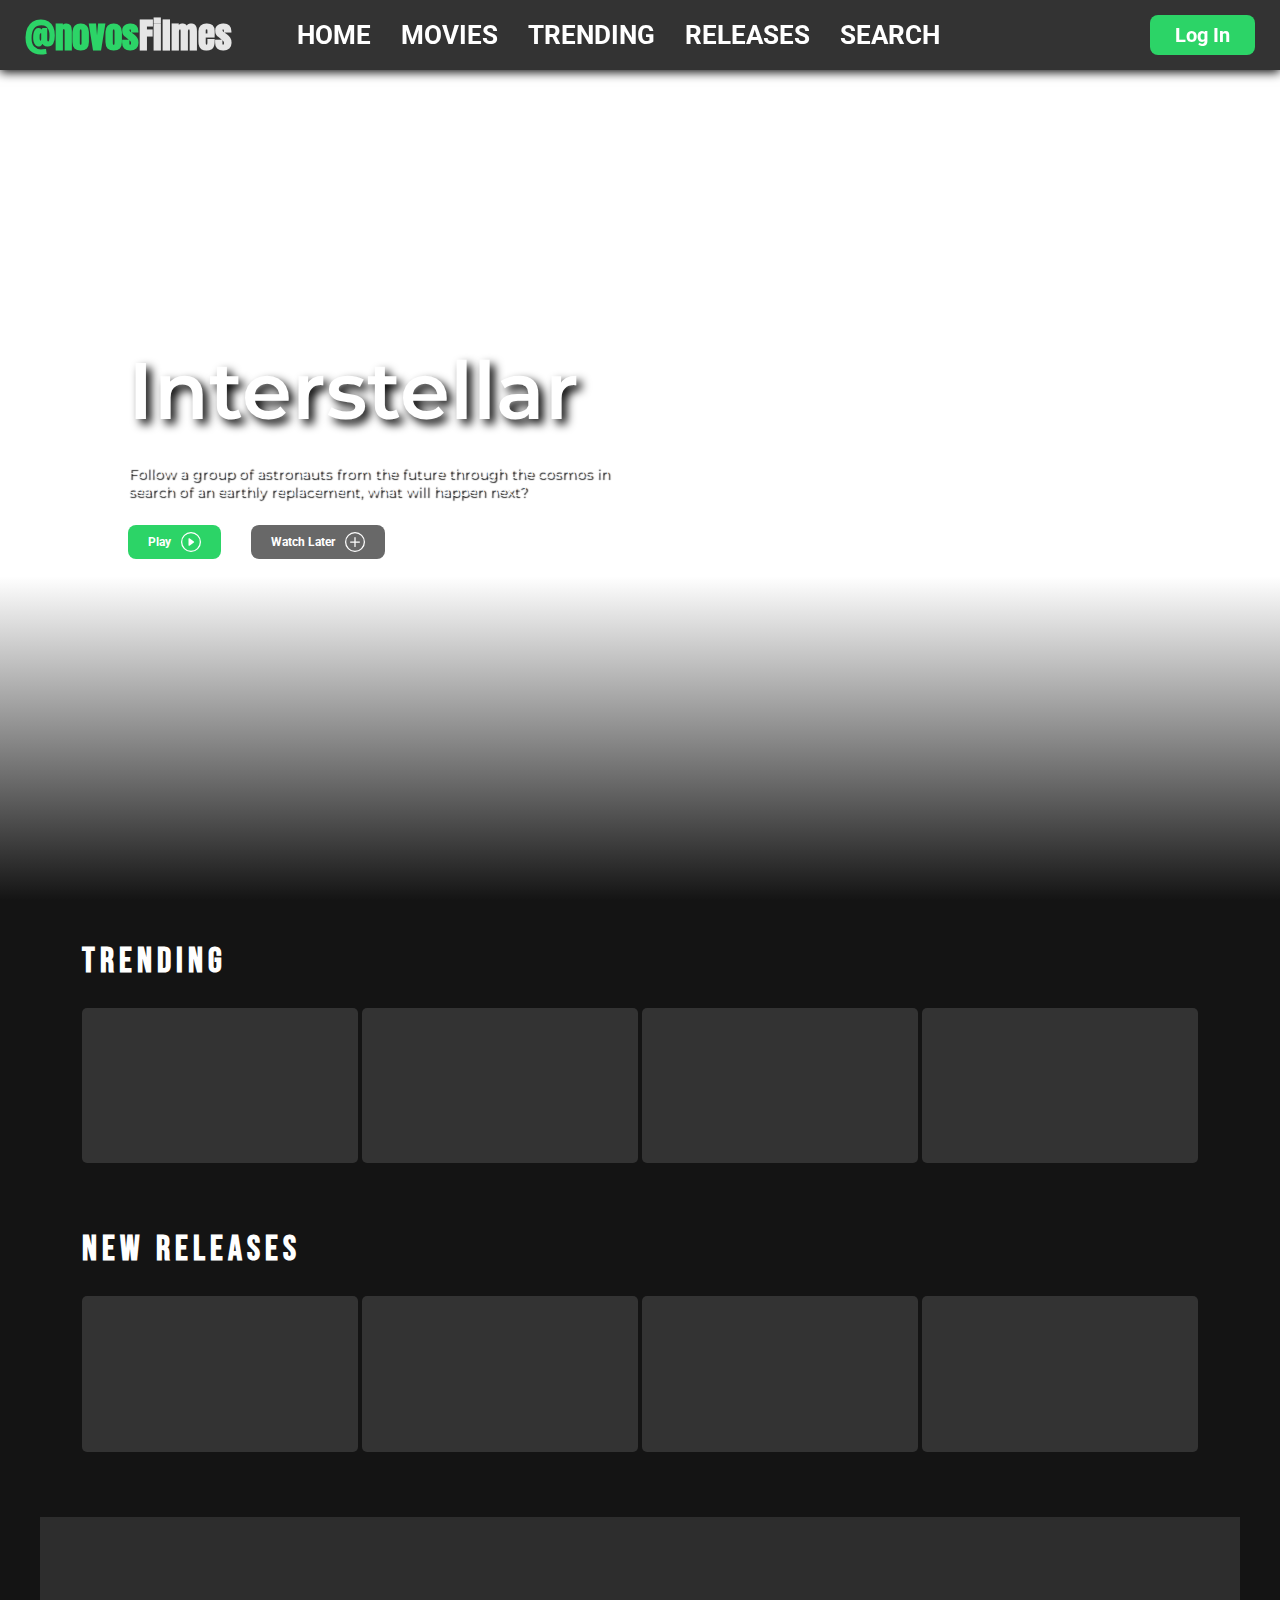
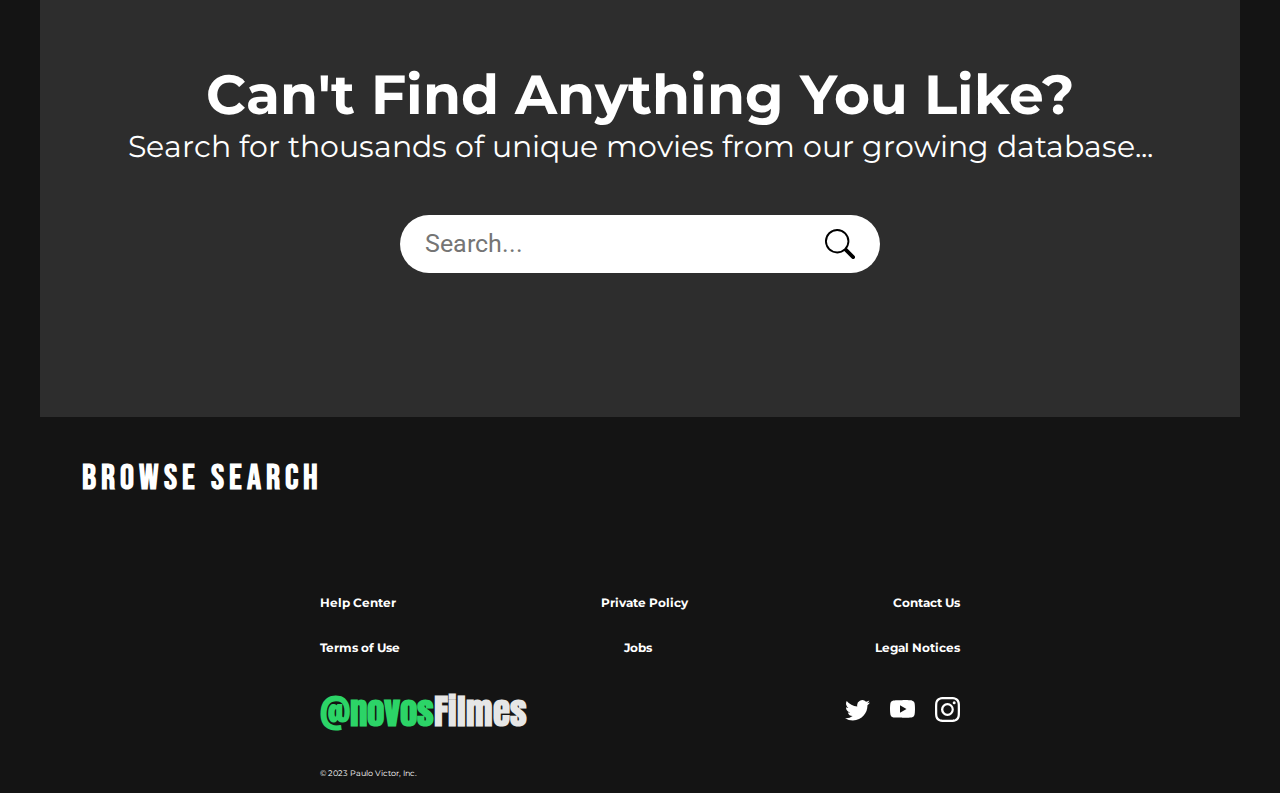
==== index.html @ eb597e78 "Initial commit" ====
<!DOCTYPE html>
<html lang="en">

<head>
  <meta charset="UTF-8">
  <meta http-equiv="X-UA-Compatible" content="IE=edge">
  <meta name="viewport" content="width=device-width, initial-scale=1.0">
  <title>Streaming Service</title>
  <link rel="stylesheet" href="./lib/index.css">

</head>

<body id="body">
  <div class="content">
    <div class="header">
      <div class="brand">
        <h1 class="green">@novos</h1>
        <h1 class="white">Filmes</h1>
      </div>
      <div class="main-nav">
        <a href="/" class="button-container">
          <h2>HOME</h2>
        </a>
        <a onclick="SmoothScroll('movies');" class="button-container">
          <h2>MOVIES</h2>
        </a>
        <a onclick="SmoothScroll('trending');" class="button-container">
          <h2>TRENDING</h2>
        </a>
        <a onclick="SmoothScroll('releases');" class="button-container">
          <h2>RELEASES</h2>
        </a>
        <a onclick="SmoothScroll('search');" class="button-container">
          <h2>SEARCH</h2>
        </a>
      </div>
      <div class="right-nav">
        <div class="button-container login">
          <h2>Log In</h2>
        </div>
      </div>
    </div>
    <div class="top">
      <div class="image-container">
        <div class="left-side">
          <h1>Interstellar</h1>
          <p>Follow a group of astronauts from the future through the cosmos in search of an earthly replacement, what
            will happen next?</p>
          <div class="button-section">
            <div class="watch">
              <h3>Play</h3>
              <svg fill="currentColor" viewBox="0 0 16 16">
                <path d="M8 15A7 7 0 1 1 8 1a7 7 0 0 1 0 14zm0 1A8 8 0 1 0 8 0a8 8 0 0 0 0 16z" />
                <path
                  d="M6.271 5.055a.5.5 0 0 1 .52.038l3.5 2.5a.5.5 0 0 1 0 .814l-3.5 2.5A.5.5 0 0 1 6 10.5v-5a.5.5 0 0 1 .271-.445z" />
              </svg>
            </div>
            <div class="queue" onclick="ToggleWatchLater('Interstellar');">
              <h3>Watch Later</h3>
              <svg fill="currentColor" viewBox="0 0 16 16">
                <path d="M8 15A7 7 0 1 1 8 1a7 7 0 0 1 0 14zm0 1A8 8 0 1 0 8 0a8 8 0 0 0 0 16z" />
                <path
                  d="M8 4a.5.5 0 0 1 .5.5v3h3a.5.5 0 0 1 0 1h-3v3a.5.5 0 0 1-1 0v-3h-3a.5.5 0 0 1 0-1h3v-3A.5.5 0 0 1 8 4z" />
              </svg>
            </div>
          </div>
        </div>
      </div>
    </div>
    <div class="mid">
      <div class="content-area" id="trending">
        <h2 class="content-title">TRENDING</h2>
        <div class="default-carousel card-carousel">

        </div>
      </div>
      <div class="content-area" id="releases">
        <h2 class="content-title">NEW RELEASES</h2>
        <div class="default-carousel card-carousel">

        </div>
      </div>
      <div class="search-area" id="search">
        <div class="search-area-content">
          <h2>Can't Find Anything You Like?</h2>
          <p>Search for thousands of unique movies from our growing database...</p>
          <div class="input-area">
            <input id="inputSearch" type="text" placeholder="Search..." />
            <svg fill="currentColor" viewBox="0 0 16 16">
              <path
                d="M11.742 10.344a6.5 6.5 0 1 0-1.397 1.398h-.001c.03.04.062.078.098.115l3.85 3.85a1 1 0 0 0 1.415-1.414l-3.85-3.85a1.007 1.007 0 0 0-.115-.1zM12 6.5a5.5 5.5 0 1 1-11 0 5.5 5.5 0 0 1 11 0z" />
            </svg>
          </div>
        </div>
      </div>
      <div id="browseSearchArea" class="content-area">
        <h2 id="searchTitleBar" class="content-title">BROWSE SEARCH</h2>
        <div id="browseSearch">

        </div>
      </div>
    </div>
    <div class="bottom">
      <div class="btn-row">
        <h4>Help Center</h4>
        <h4>Private Policy</h4>
        <h4>Contact Us</h4>
      </div>
      <div class="btn-row">
        <h4>Terms of Use</h4>
        <h4>Jobs</h4>
        <h4>Legal Notices</h4>
      </div>
      <div class="btn-row">
        <div class="brand">
          <h1 class="green">@novos</h1>
          <h1 class="white">Filmes</h1>
        </div>
        <div class="socials">
          <a href=""><svg fill="currentColor" viewBox="0 0 16 16">
              <path
                d="M5.026 15c6.038 0 9.341-5.003 9.341-9.334 0-.14 0-.282-.006-.422A6.685 6.685 0 0 0 16 3.542a6.658 6.658 0 0 1-1.889.518 3.301 3.301 0 0 0 1.447-1.817 6.533 6.533 0 0 1-2.087.793A3.286 3.286 0 0 0 7.875 6.03a9.325 9.325 0 0 1-6.767-3.429 3.289 3.289 0 0 0 1.018 4.382A3.323 3.323 0 0 1 .64 6.575v.045a3.288 3.288 0 0 0 2.632 3.218 3.203 3.203 0 0 1-.865.115 3.23 3.23 0 0 1-.614-.057 3.283 3.283 0 0 0 3.067 2.277A6.588 6.588 0 0 1 .78 13.58a6.32 6.32 0 0 1-.78-.045A9.344 9.344 0 0 0 5.026 15z" />
            </svg></a>
          <a href="">
            <svg fill="currentColor" viewBox="0 0 16 16">
              <path
                d="M8.051 1.999h.089c.822.003 4.987.033 6.11.335a2.01 2.01 0 0 1 1.415 1.42c.101.38.172.883.22 1.402l.01.104.022.26.008.104c.065.914.073 1.77.074 1.957v.075c-.001.194-.01 1.108-.082 2.06l-.008.105-.009.104c-.05.572-.124 1.14-.235 1.558a2.007 2.007 0 0 1-1.415 1.42c-1.16.312-5.569.334-6.18.335h-.142c-.309 0-1.587-.006-2.927-.052l-.17-.006-.087-.004-.171-.007-.171-.007c-1.11-.049-2.167-.128-2.654-.26a2.007 2.007 0 0 1-1.415-1.419c-.111-.417-.185-.986-.235-1.558L.09 9.82l-.008-.104A31.4 31.4 0 0 1 0 7.68v-.123c.002-.215.01-.958.064-1.778l.007-.103.003-.052.008-.104.022-.26.01-.104c.048-.519.119-1.023.22-1.402a2.007 2.007 0 0 1 1.415-1.42c.487-.13 1.544-.21 2.654-.26l.17-.007.172-.006.086-.003.171-.007A99.788 99.788 0 0 1 7.858 2h.193zM6.4 5.209v4.818l4.157-2.408L6.4 5.209z" />
            </svg>
          </a>
          <a href="">
            <svg fill="currentColor" viewBox="0 0 16 16">
              <path
                d="M8 0C5.829 0 5.556.01 4.703.048 3.85.088 3.269.222 2.76.42a3.917 3.917 0 0 0-1.417.923A3.927 3.927 0 0 0 .42 2.76C.222 3.268.087 3.85.048 4.7.01 5.555 0 5.827 0 8.001c0 2.172.01 2.444.048 3.297.04.852.174 1.433.372 1.942.205.526.478.972.923 1.417.444.445.89.719 1.416.923.51.198 1.09.333 1.942.372C5.555 15.99 5.827 16 8 16s2.444-.01 3.298-.048c.851-.04 1.434-.174 1.943-.372a3.916 3.916 0 0 0 1.416-.923c.445-.445.718-.891.923-1.417.197-.509.332-1.09.372-1.942C15.99 10.445 16 10.173 16 8s-.01-2.445-.048-3.299c-.04-.851-.175-1.433-.372-1.941a3.926 3.926 0 0 0-.923-1.417A3.911 3.911 0 0 0 13.24.42c-.51-.198-1.092-.333-1.943-.372C10.443.01 10.172 0 7.998 0h.003zm-.717 1.442h.718c2.136 0 2.389.007 3.232.046.78.035 1.204.166 1.486.275.373.145.64.319.92.599.28.28.453.546.598.92.11.281.24.705.275 1.485.039.843.047 1.096.047 3.231s-.008 2.389-.047 3.232c-.035.78-.166 1.203-.275 1.485a2.47 2.47 0 0 1-.599.919c-.28.28-.546.453-.92.598-.28.11-.704.24-1.485.276-.843.038-1.096.047-3.232.047s-2.39-.009-3.233-.047c-.78-.036-1.203-.166-1.485-.276a2.478 2.478 0 0 1-.92-.598 2.48 2.48 0 0 1-.6-.92c-.109-.281-.24-.705-.275-1.485-.038-.843-.046-1.096-.046-3.233 0-2.136.008-2.388.046-3.231.036-.78.166-1.204.276-1.486.145-.373.319-.64.599-.92.28-.28.546-.453.92-.598.282-.11.705-.24 1.485-.276.738-.034 1.024-.044 2.515-.045v.002zm4.988 1.328a.96.96 0 1 0 0 1.92.96.96 0 0 0 0-1.92zm-4.27 1.122a4.109 4.109 0 1 0 0 8.217 4.109 4.109 0 0 0 0-8.217zm0 1.441a2.667 2.667 0 1 1 0 5.334 2.667 2.667 0 0 1 0-5.334z" />
            </svg>
          </a>
        </div>
      </div>
      <div class="btn-row">
        <p>© 2023 Paulo Victor, Inc.</p>
      </div>
    </div>
  </div>

  <div class="watch-later-modal">
    <h3>Added <a href="#" class="movie"></a> to your <a href="#" class="playlist">WATCH LATER</a> playlist!</h3>
    <div class="side-buttons">
      <svg fill="currentColor" viewBox="0 0 16 16"
        onclick="alert('Removed item from the Watch Later playlist'); ToggleWatchLater('', false);">
        <path fill-rule="evenodd" d="M8 3a5 5 0 1 1-4.546 2.914.5.5 0 0 0-.908-.417A6 6 0 1 0 8 2v1z" />
        <path d="M8 4.466V.534a.25.25 0 0 0-.41-.192L5.23 2.308a.25.25 0 0 0 0 .384l2.36 1.966A.25.25 0 0 0 8 4.466z" />
      </svg>
      <svg fill="currentColor" viewBox="0 0 16 16" onclick="ToggleWatchLater('', false);">
        <path
          d="M4.646 4.646a.5.5 0 0 1 .708 0L8 7.293l2.646-2.647a.5.5 0 0 1 .708.708L8.707 8l2.647 2.646a.5.5 0 0 1-.708.708L8 8.707l-2.646 2.647a.5.5 0 0 1-.708-.708L7.293 8 4.646 5.354a.5.5 0 0 1 0-.708z" />
      </svg>
    </div>
  </div>

  <script src="./lib/sdk.js"></script>
  <script type="module" src="./src/index.js"></script>
</body>

</html>
---- lib/index.css ----
@import url("https://fonts.googleapis.com/css2?family=Montserrat:wght@200;400;600&family=Roboto&display=swap");
@import url("https://fonts.googleapis.com/css2?family=Anton&family=Bebas+Neue&display=swap");

:root {
    --blue: rgba(35, 73, 189, 1);
    --blue-selected: rgba(30, 73, 210, 0.8);
    --grey: rgba(104, 104, 104, 1);
    --grey-selected: rgb(162, 159, 159);
    --green: rgb(44, 212, 103);
    --green-selected: rgba(30, 169, 79, 0.9);
    --red: rgba(212, 44, 44, 1);
    --red-selected: rgba(170, 35, 35, 0.9);
    --card-scale: 5;
}

html,
body {
    margin: 0;
    padding: 0;
    width: 100%;
}

h1,
h3,
h2,
h5,
h4,
p {
    margin: 0px;
}

a {
    text-decoration: none;
}

.content {
    margin: 0;
    padding: 0;
    width: 100%;
    height: 100%;
    display: flex;
    flex-direction: column;
}


.red {
    color: var(--red);
}

.green {
    color: var(--green);
}

.white {
    color: rgba(230, 230, 230, 1);
}

/* HEADER */
.header {
    width: 100%;
    position: fixed;
    height: 70px;
    background-color: transparent;
    display: flex;
    align-items: center;
    z-index: 10;
    transition: background-color 0.3s;
}

.header-change {
    flex-direction: column;
    justify-content: center;
}

.header-top {
    display: flex;
    align-items: center;
    width: 100%;
}

.header-bottom {
    display: flex;
    align-items: center;
    flex-direction: column;
    width: 100%;
}

.header-bottom .main-nav {
    flex-direction: column;
    margin-left: 0px;
    margin-bottom: 20px;
}

.header-bottom .main-nav h3 {
    margin-bottom: 10px;
}

.header-bottom .right-nav {
    margin: 0 auto !important;
}

.header:hover {
    background-color: rgba(51, 51, 51, 1);
    box-shadow: 0px 2px 10px black;
    transition: background-color 0.3s;
}

.header-active {
    background-color: rgba(51, 51, 51, 1);
    box-shadow: 0px 2px 10px black;
    transition: background-color 0.3s;
}

.header .brand {
    margin-left: 25px;
    display: flex;
}

.header .brand h1 {
    font-family: "Anton", sans-serif;
    font-size: 35px;
}

.main-nav {
    height: 100%;
    display: flex;
    align-items: center;
    margin-left: 50px;
}

.main-nav .button-container {
    height: calc(100% - 10px);
    margin-top: 5px;
    padding: 0px 15px;
    display: flex;
    align-items: center;
    justify-content: center;
    border-bottom: 5px solid transparent;
    border-bottom-color: transparent;
    transition: border-bottom-color 0.3s;
}

.main-nav .button-container:hover {
    cursor: pointer;
    border-bottom-color: var(--green);
    transition: border-bottom-color 0.3s;
}

.main-nav .button-container h2 {
    font-family: "Roboto", sans-serif;
    font-size: 26px;
    color: white;
}

.header .right-nav {
    margin-left: auto;
    display: flex;
    align-items: center;
    margin-right: 25px;
}

.right-nav .button-container {
    display: flex;
    justify-content: center;
    align-items: center;
    padding: 8px 25px;
    border-radius: 8px;
}

.login {
    background-color: var(--green);
}

.login:hover {
    background-color: var(--green-selected);
    cursor: pointer;
}

.right-nav .button-container h2 {
    font-family: "Roboto", sans-serif;
    font-size: 20px;
    color: white;
}

.hamburger {
    margin-left: auto;
    margin-right: 25px;
}

.hamburger:hover svg {
    cursor: pointer;
    background-color: rgba(255, 255, 255, 0.8);
}

.hamburger svg {
    width: 30px;
    height: 30px;
    min-width: 30px;
    padding: 8px;
    border-radius: 12px;
    background-color: white;
    color: black;
}

/* END HEADER */

/* TOP SECTION */
.top {
    width: 100%;
    min-height: 250px;
    display: flex;
    align-items: center;
    background-image: url("//external-content.duckduckgo.com/iu/?u=https%3A%2F%2Fhdwallpaperim.com%2Fwp-content%2Fuploads%2F2017%2F08%2F24%2F107270-Interstellar_movie.jpg&f=1&nofb=1");
    background-repeat: no-repeat;
    background-size: cover;
}

.top .image-container {
    width: 100%;
    height: 100%;
    display: flex;
    align-items: center;
    background: rgb(20, 20, 20);
    background: linear-gradient(0deg,
            rgba(20, 20, 20, 1) 0%,
            rgba(255, 255, 255, 0) 36%);
}

@-webkit-keyframes fadeIn {
    0% {
        opacity: 0;
    }

    100% {
        opacity: 1;
    }
}

@keyframes fadeIn {
    0% {
        opacity: 0;
    }

    100% {
        opacity: 1;
    }
}

@-webkit-keyframes fadeOut {
    0% {
        opacity: 1;
    }

    100% {
        opacity: 0;
    }
}

@keyframes fadeOut {
    0% {
        opacity: 1;
    }

    100% {
        opacity: 0;
    }
}

.fadeIn {
    -webkit-animation-name: fadeIn;
    animation-name: fadeIn;
}

.fadeOut {
    -webkit-animation-name: fadeOut;
    animation-name: fadeOut;
}

.top .left-side {
    width: 40%;
    height: 80%;
    padding-left: 10%;
    display: flex;
    flex-direction: column;
    justify-content: center;
}

.top h1 {
    margin: 0px;
    font-family: "Montserrat", sans-serif;
    font-weight: 600;
    font-size: 95px;
    color: white;
    text-shadow: 5px 5px 10px black;
}

.top p {
    margin: 0px;
    font-family: "Montserrat", sans-serif;
    font-weight: 400;
    font-size: 20px;
    color: white;
    text-shadow: 2px 2px 1px black;
    padding: 25px 0px;
}

.top h3 {
    display: flex;
    align-items: center;
}

.button-section {
    width: 100%;
    display: flex;
    font-family: "Roboto", sans-serif;
}

.button-section svg {
    width: 25px;
    height: 25px;
    min-width: 25px;
    padding-left: 10px;
}

.top .watch,
.top .queue {
    padding: 10px 25px;
    border-radius: 8px;
}

.watch {
    color: white;
    display: flex;
    background-color: var(--green);
}

.queue {
    color: white;
    display: flex;
    background-color: var(--grey);
    margin-left: 30px;
}

.watch:hover {
    background-color: var(--green-selected);
    cursor: pointer;
}

.queue:hover {
    background-color: var(--grey-selected);
    cursor: pointer;
}

/* END TOP SECTION*/

/* MID SECTION */
.mid {
    display: flex;
    flex-direction: column;
    background-color: #141414;
    padding: 40px;
}

.mid .content-area {
    width: 100%;
    display: flex;
    flex-direction: column;
    margin-bottom: 40px;
}

.content-area .content-title {
    font-family: "Bebas Neue", cursive;
    color: white;
    font-size: 35px;
    letter-spacing: 5px;
    padding-left: 40px;
}

.card-carousel {
    width: 100%;
    margin: 25px 0px;
    display: flex;
}

.card-carousel:hover svg {
    color: white;
    transition: color 0.3s;
}

.carousel-btn {
    display: flex;
    align-items: center;
    justify-content: center;
    color: white;
}

.carousel-btn svg {
    width: 40px;
    height: 40px;
    color: transparent;
    transition: color 0.3s;
}

.carousel-btn svg:hover {
    color: lightgrey;
    cursor: pointer;
}

.card {
    background-size: cover;
    transform: scale(1);
    transition: transform 0.2s;
    border-radius: 5px;
}

.card h4 {
    font-family: "Roboto", sans-serif;
    font-size: 20px;
    color: white;
    text-shadow: 1px 1px 3px black;
}

.card p {
    font-family: "Roboto", sans-serif;
    font-size: 14px;
    color: white;
    text-shadow: 1px 1px 1px black;
    text-overflow: ellipsis;
}

.card h3 {
    font-family: "Roboto", sans-serif;
    font-size: 14px;
    color: white;
}

.card svg {
    width: 25px;
    height: 25px;
    min-width: 25px;
}

.card:hover {
    transform: scale(1.3);
    transition: transform 0.5s;
    z-index: 1;
}

.movie-desc {
    position: fixed;
    left: 0;
    top: 0;
    width: 100%;
    height: calc(100% - 100px);
    background-color: rgba(0, 0, 0, 0.5);
    display: flex;
    vertical-align: center;
    justify-content: center;
    z-index: 10;

    padding: 50px 0px;
}

.modal-content {
    width: 100%;
    max-width: 1000px;
    height: auto;
    display: flex;
    flex-direction: column;
    background-color: rgba(51, 51, 51, 1);
}

.desc-image {
    width: 100%;
    background-repeat: no-repeat;
    background-size: cover;
}

.desc-image div {
    width: 100%;
    height: 100%;
    background: rgb(51, 51, 51);
    background: linear-gradient(0deg,
            rgba(51, 51, 51, 1) 0%,
            rgba(255, 255, 255, 0) 36%);
}

.close-btn {
    background-color: #333;
    border-radius: 50px;
    position: relative;
    z-index: 11;
}

.close-btn svg {
    position: absolute;
    top: 0px;
    right: 0px;
    margin-top: 15px;
    margin-right: 15px;
    width: 30px;
    min-width: 30px;
    height: 30px;
    min-height: 30px;
    padding: 8px;
    border-radius: 50px;
    background-color: #333;
    color: white;
    cursor: pointer;
}

.close-btn svg:hover {
    transform: scale(1.15);
}

.desc-top {
    display: flex;
    flex-direction: column;
    width: calc(100% - 50px);
    padding: 0px 25px;
    margin-top: 25px;
}

.desc-top h1 {
    font-family: "Bebas Neue", cursive;
    font-size: 50px;
    color: white;
    border-bottom: 5px solid var(--green);
}

.desc-top .button-selection {
    display: flex;
    width: 100%;
    margin-top: 15px;
}

.desc-top .button-selection div {
    padding: 10px 25px;
}

.desc-top h3 {
    font-family: "Roboto", sans-serif;
}

.desc-top svg {
    width: 25px;
    height: 25px;
    margin-left: 15px;
}

.desc-mid {
    width: calc(100% - 50px);
    margin-top: 50px;
    padding: 0px 25px;
}

.desc-mid p {
    font-size: 30px;
    font-family: "Roboto", sans-serif;
    color: white;
}

.desc-bottom {
    width: 100%;
    display: flex;
    flex-direction: column;
    width: calc(100% - 50px);
    margin-top: 50px;
    padding: 0px 25px;
}

.desc-bottom .cast {
    width: 100%;
    display: flex;
}

.cast-card {
    height: auto;
    background-size: cover;
    background-repeat: no-repeat;
}

.overlay {
    height: 100%;
    width: calc(100% - 30px);
    display: flex;
    flex-direction: column;
    position: relative;
    justify-content: end;
    padding: 0px 15px;
    text-overflow: ellipsis;
    display: none;
    border-radius: 5px;
}

.overlay .button-container {
    width: 100%;
    display: flex;
    margin-bottom: 15px;
    margin-top: 15px;
}

.overlay .button-container svg {
    width: 15px;
    height: 15px;
    min-width: 15px;
    padding: 2px;
}

.card .queue,
.card .star {
    margin-left: 8px;
    padding: 7px;
    border-radius: 50px;
    background-color: #333;
    color: white;
    border: 2px solid #878585;
}

.card .watch {
    padding: 7px;
    border-radius: 50px;
    border: 2px solid var(--green);
}

.card .queue:hover,
.card .star:hover {
    background-color: #616161;
}

.card:hover .overlay, .card.active .overlay{
    display: flex;
    background-image: linear-gradient(to right,
            rgba(51, 51, 51, 0.95),
            rgba(255, 255, 255, 0.01));
}

/* .card .overlay {
    display: flex;
    background-image: linear-gradient(to right,
            rgba(51, 51, 51, 0.95),
            rgba(255, 255, 255, 0.01));
} */

.overlay p {
    color: #bdbdbd;
}

.mid .search-area {
    width: 100%;
    display: flex;
    flex-direction: column;
    margin-bottom: 40px;
    height: 500px;
    background-image: url("//external-content.duckduckgo.com/iu/?u=https%3A%2F%2Fi0.wp.com%2Fwww.trenovision.com%2Fwp-content%2Fuploads%2F2019%2F10%2F553ada2b9135a3ccdfaaaf31346403dd.png%3Fresize%3D730%252C418%26ssl%3D1&f=1&nofb=1");
    background-size: cover;
    background-repeat: no-repeat;
}

.search-area .search-area-content {
    width: 100%;
    height: 100%;
    background-color: rgba(51, 51, 51, 0.8);
    display: flex;
    justify-content: center;
    align-items: center;
    flex-direction: column;
}

.search-area h2 {
    font-family: "Montserrat", sans-serif;
    color: white;
    font-size: 55px;
}

.search-area p {
    font-family: "Montserrat", sans-serif;
    color: white;
    font-size: 30px;
}

.search-area input {
    border: none;
    background-color: transparent;
    width: 100%;
    height: 50px;
    padding: 4px 25px;
    font-family: "Roboto", sans-serif;
    font-size: 25px;
}

.search-area svg {
    width: 30px;
    height: 30px;
    min-width: 30px;
    padding: 5px 25px;
    margin-left: auto;
}

.search-area .input-area {
    width: 40%;
    display: flex;
    align-items: center;
    background-color: white;
    border-radius: 50px;
    margin-top: 50px;
}

/* END MID SECTION */
/* FOOTER */
.bottom {
    width: 100%;
    display: flex;
    flex-direction: column;
    min-height: 100px;
    background-color: #141414;
    justify-content: center;
    align-items: center;
}

.bottom .btn-row {
    width: 50%;
    margin: 15px 0px;
    display: flex;
    align-items: center;
    justify-content: space-between;
}

.bottom .btn-row h4 {
    color: white;
    font-family: "Montserrat", sans-serif;
    font-size: 12px;
}

.bottom .btn-row h4:hover {
    text-decoration: underline;
    cursor: pointer;
}

.bottom .brand {
    display: flex;
}

.bottom .brand h1 {
    font-family: "Anton", sans-serif;
    font-size: 35px;
}

.bottom .socials {
    display: flex;
    justify-content: end;
    align-items: center;
}

.socials a svg {
    width: 25px;
    height: 25px;
    max-width: 25px;
    color: white;
    padding-left: 20px;
}

.btn-row p {
    color: white;
    font-family: "Montserrat", sans-serif;
    font-size: 8px;
}

/* END FOOTER */

/* MODAL */

.watch-later-modal {
    position: fixed;
    bottom: 0px;
    left: 0px;
    z-index: 11;
    background-color: #333;
    margin-bottom: 15px;
    margin-left: 15px;
    display: flex;
    padding: 20px;
    border-radius: 9px;
    align-items: center;
    display: none;
    box-shadow: 3px 3px 8px black;
}

.watch-later-modal h3 {
    font-family: "Roboto", sans-serif;
    font-size: 20px;
    color: white;
}

.watch-later-modal .side-buttons {
    display: flex;
    align-items: center;
    justify-content: center;
}

.watch-later-modal .side-buttons svg {
    width: 35px;
    min-width: 35px;
    height: 35px;
    min-height: 35px;
    color: white;
    background-color: rgba(255, 255, 255, 0.1);
    padding: 6px;
    border-radius: 50px;
    margin-left: 20px;
}

.side-buttons svg:hover {
    background-color: #141414;
    transition: background-color 0.3s;
    cursor: pointer;
}

.watch-later-modal h3 .playlist {
    color: var(--green);
}

.watch-later-modal h3 .movie {
    color: var(--green);
}

/* END MODAL */

@media screen and (max-width: 1660px) {
    .top p {
        font-size: 16px;
    }
}

@media screen and (max-width: 1430px) {
    .card h4 {
        font-size: 16px;
    }

    .card p {
        font-size: 11px;
    }

    .overlay {
        width: calc(100% - 20px);
        padding: 0px 10px;
    }

    .overlay .button-container {
        margin-bottom: 10px;
        margin-top: 10px;
    }

    .modal-content {
        max-width: 800px;
    }
}

@media screen and (max-width: 1330px) {
    .top h1 {
        font-size: 80px;
    }

    .top p {
        font-size: 14px;
    }

    .top h3 {
        font-size: 12px;
    }

    .top svg {
        width: 20px;
        height: 20px;
        min-width: 20px;
    }

    .top .watch,
    .top .queue {
        padding: 7px 20px;
    }
}

@media screen and (max-width: 1230px) {
    .main-nav .button-container h2 {
        font-size: 20px;
    }

    .right-nav .button-container h2 {
        font-size: 16px;
    }

    .carousel-btn svg {
        width: 30px;
        height: 30px;
    }

    .card svg {
        width: 20px;
        height: 20px;
        min-width: 20px;
    }

    .content-area .content-title {
        padding-left: 30px;
    }

    .search-area-content h2 {
        font-size: 40px;
    }

    .search-area-content p {
        font-size: 20px;
    }
}

@media screen and (max-width: 1180px) {
    .top .left-side {
        padding-left: 6%;
        width: 45%;
    }

    .search-area-content .input-area {
        width: 50%;
        margin-top: 40px;
    }

    .mid .search-area {
        height: 400px;
    }

    .search-area input {
        font-size: 18px;
    }

    .search-area svg {
        width: 20px;
        height: 20px;
        min-width: 20px;
    }

    .modal-content {
        max-width: 700px;
    }
}

@media screen and (max-width: 1045px) {
    .top h1 {
        font-size: 65px;
    }

    .top p {
        font-size: 12px;
    }

    .content-area .content-title {
        font-size: 28px;
    }

    .mid {
        padding: 30px;
    }

    .search-area-content .input-area input {
        height: 40px;
    }

    .search-area-content h2 {
        font-size: 30px;
    }

    .search-area-content p {
        font-size: 16px;
    }

    .mid .search-area {
        height: 350px;
    }
}

@media screen and (max-width: 950px) {
    .header .brand h1 {
        font-size: 30px;
    }

    .main-nav .button-container h2 {
        font-size: 16px;
    }

    .right-nav .button-container h2 {
        font-size: 12px;
    }

    .main-nav {
        margin-left: 30px;
    }

    .movie-desc {
        padding: 0px;
        height: 100%;
    }

    .modal-content {
        max-width: 100%;
    }
}

@media screen and (max-width: 815px) {
    .header {
        min-height: 70px;
        height: auto;
    }
}

@media screen and (max-width: 737px) {
    .carousel-btn {
        display: none;
    }

    .card {
        display: flex !important;
        overflow-y: visible;
    }

    .card:hover {
        position: relative;
        margin: 0px 30px !important;
    }

    .card-carousel {
        overflow-x: scroll;
        overflow-y: visible;
        align-items: center;
    }

    .card svg {
        width: 10px;
        height: 10px;
        min-width: 10px;
    }

    .search-area .input-area {
        width: 70%;
    }

    .mid .search-area {
        height: 250px;
    }

    .content-area .content-title {
        padding-left: 0px;
    }

    .bottom .btn-row {
        width: 95%;
    }

    .desc-top h3 {
        font-size: 16px;
    }

    .desc-top svg {
        width: 20px;
        height: 20px;
    }

    .desc-mid p {
        font-size: 25px;
    }
}

@media screen and (max-width: 730px) {
    .carousel-btn svg {
        width: 20px;
        height: 20px;
    }

    .card-carousel {
        margin: 10px 0px;
    }
}

@media screen and (max-width: 710px) {
    .card h4 {
        font-size: 13px;
    }

    .card p {
        font-size: 8px;
    }

    .overlay {
        width: calc(100% - 16px);
        padding: 0px 8px;
    }

    .overlay .button-container {
        margin-bottom: 8px;
        margin-top: 8px;
    }

    .card .queue {
        margin-left: 8px;
    }

    .card .queue,
    .card .watch,
    .card .star {
        padding: 4px;
    }

    .search-area-content h2 {
        font-size: 25px;
    }

    .search-area-content p {
        font-size: 12px;
    }
}

@media screen and (max-width: 610px) {
    .card svg {
        width: 8px;
        height: 8px;
        min-width: 8px;
    }

    .top h1 {
        font-size: 50px;
    }

    .top p {
        font-size: 10px;
        padding: 15px 0px;
    }

    .top .left-side {
        width: 80%;
    }

    .mid {
        padding: 20px;
    }
}

@media screen and (max-width: 545px) {
    .card h4 {
        font-size: 10px;
    }

    .card p {
        font-size: 6px;
    }

    .search-area-content h2 {
        text-align: center;
        font-size: 24px;
    }

    .search-area-content p {
        text-align: center;
        width: 90%;
        font-size: 12px;
    }

    .desc-top h3 {
        font-size: 14px;
    }

    .desc-top svg {
        width: 18px;
        height: 18px;
    }

    .desc-mid p {
        font-size: 20px;
    }
}

@media screen and (max-width: 460px) {
    .btn-row {
        flex-direction: column;
    }

    .socials svg {
        padding: 0px 10px;
    }
}
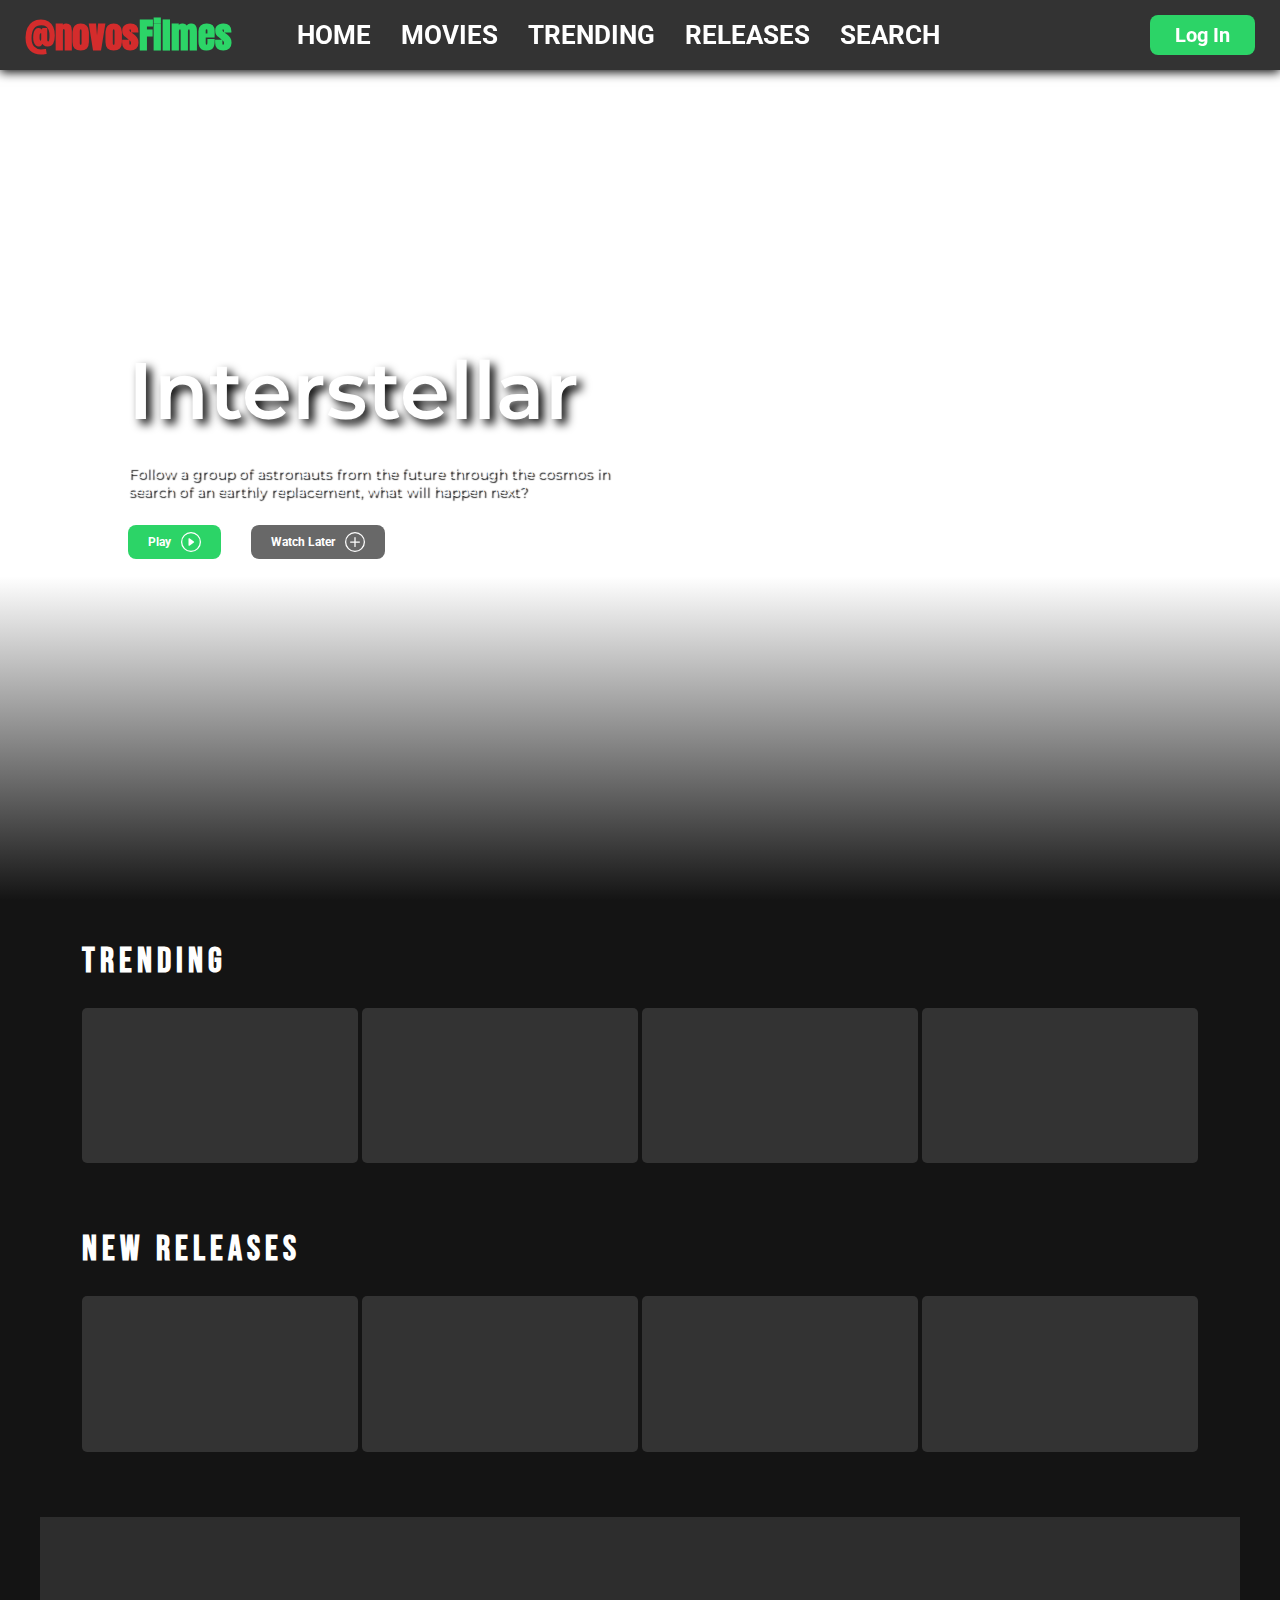
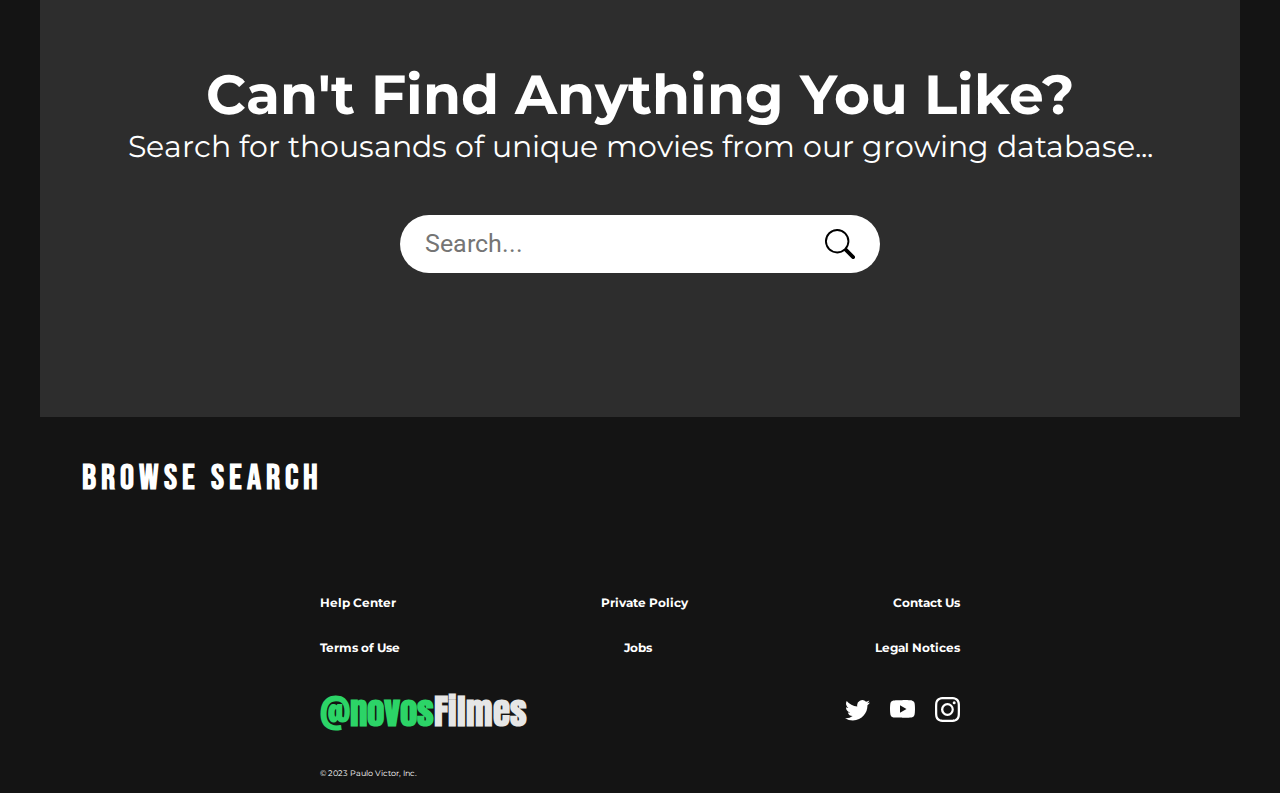
==== commit 11e041b7: "alteracao link login" ====
--- a/index.html
+++ b/index.html
@@ -14,8 +14,7 @@
   <div class="content">
     <div class="header">
       <div class="brand">
-        <h1 class="green">@novos</h1>
-        <h1 class="white">Filmes</h1>
+      <h1 class="titulo"><span>@novos</span>Filmes</h1>
       </div>
       <div class="main-nav">
         <a href="/" class="button-container">
@@ -36,7 +35,7 @@
       </div>
       <div class="right-nav">
         <div class="button-container login">
-          <h2>Log In</h2>
+          <a href="login.html"><h2>Log In</h2></a>
         </div>
       </div>
     </div>
--- a/lib/index.css
+++ b/lib/index.css
@@ -18,6 +18,14 @@
     margin: 0;
     padding: 0;
     width: 100%;
+}
+.titulo{
+    color: rgb(44, 212, 103);
+    font-size: 35px;
+}
+span{
+    color: rgba(212, 44, 44, 1);
+    font-size: 35px;
 }
 
 h1,
